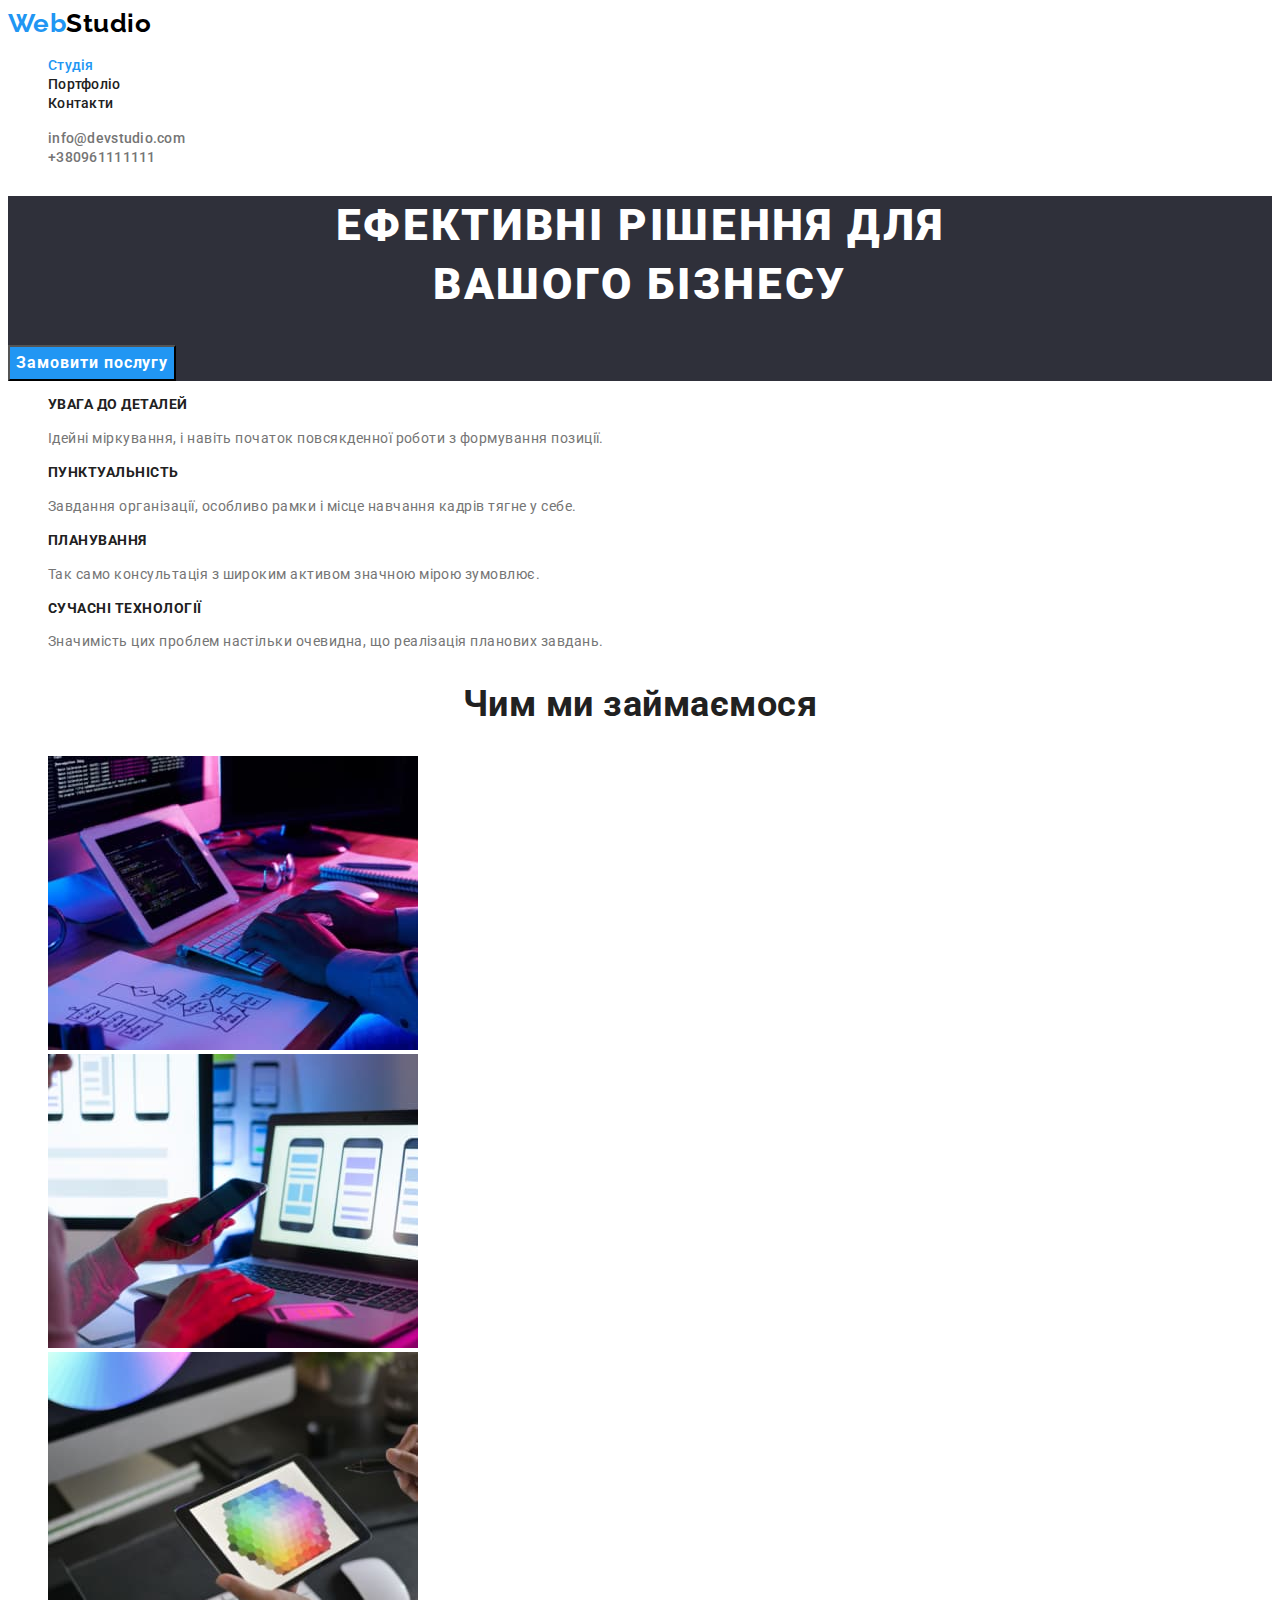
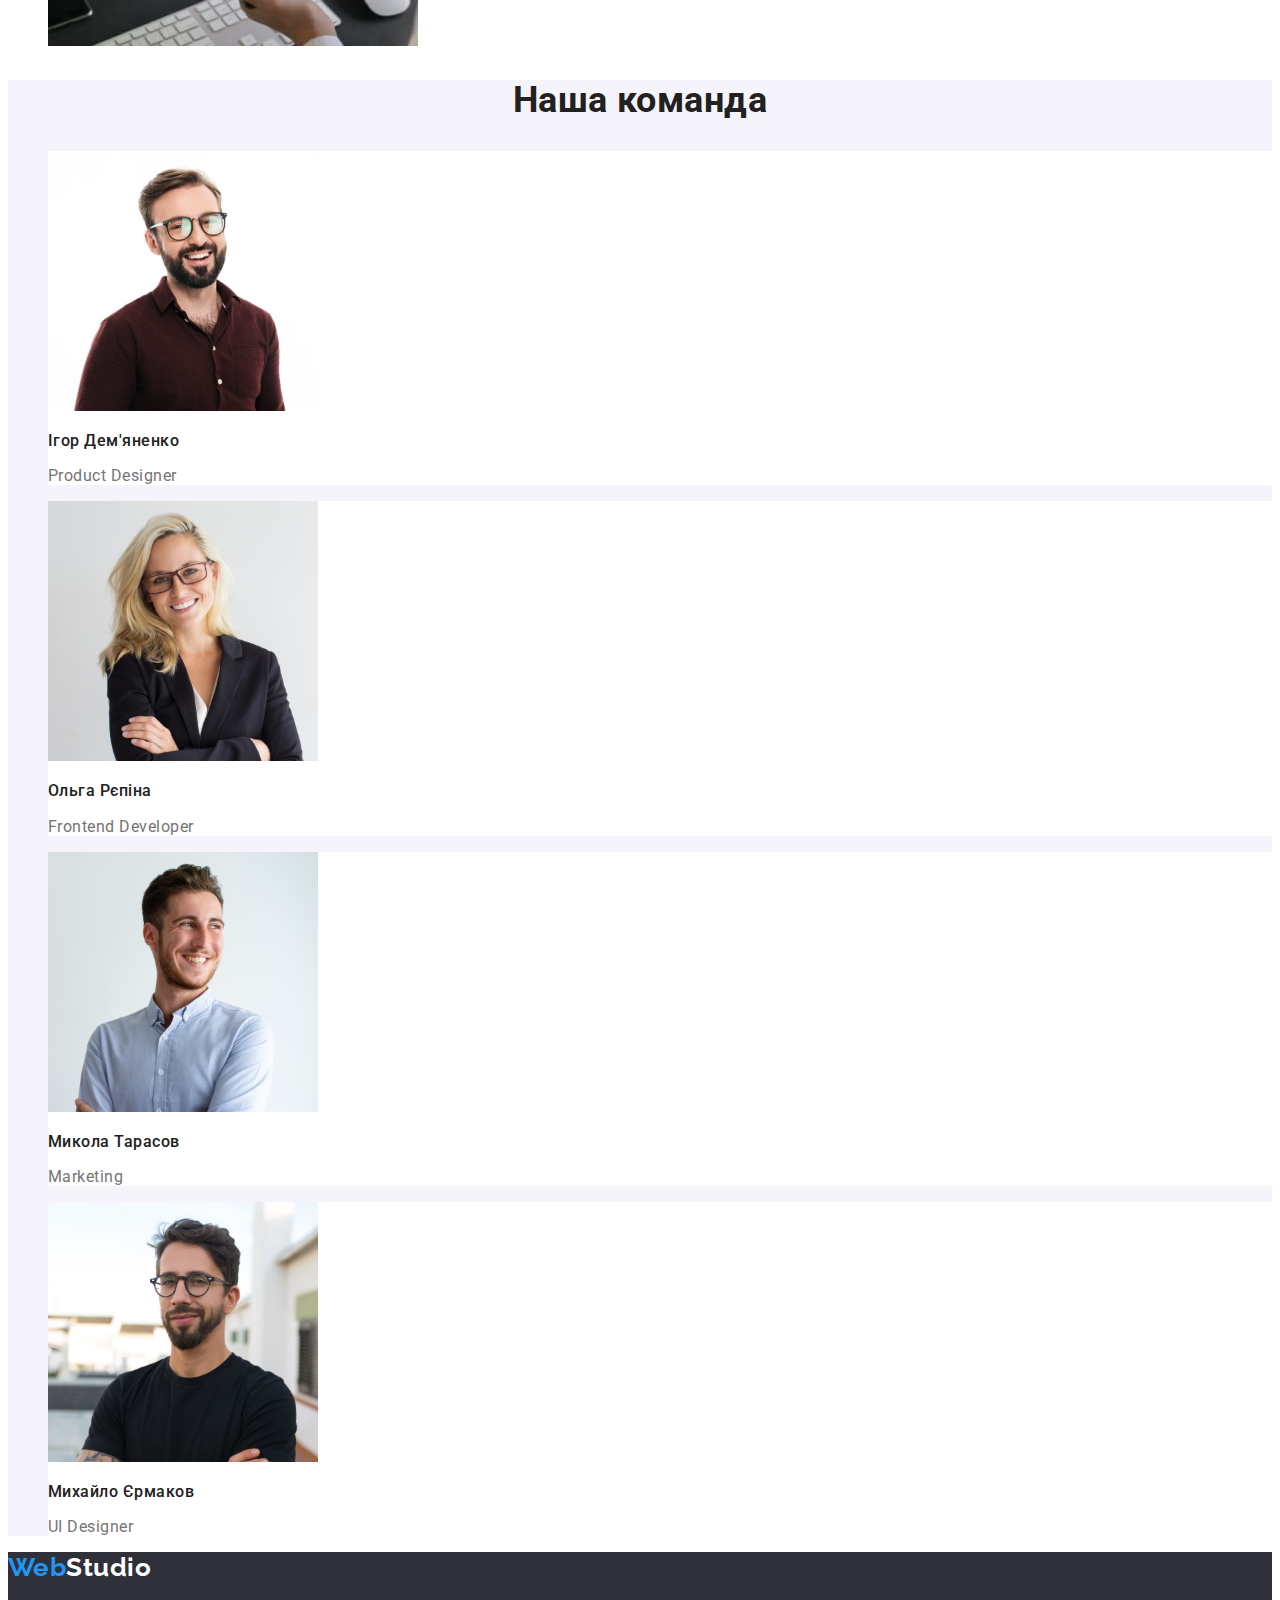
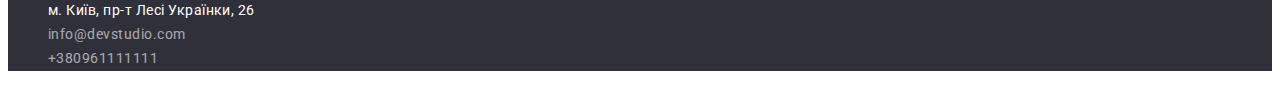
==== index.html @ b1cc5247 "Initial commit" ====
<!DOCTYPE html>
<html lang="uk">
<head>
    <meta charset="UTF-8">
    <meta http-equiv="X-UA-Compatible" content="IE=edge">
    <meta name="viewport" content="width=device-width, initial-scale=1.0">
    <title>WebStudio</title>
    <link rel="preconnect" href="https://fonts.googleapis.com">
    <link rel="preconnect" href="https://fonts.gstatic.com" crossorigin>
    <link href="https://fonts.googleapis.com/css2?family=Raleway:wght@700&family=Roboto:wght@400;500;700;900&display=swap"
        rel="stylesheet">
    <link rel="stylesheet" href="./css/styles.css">
</head>
<body>
     <!--шапка сайта-->
    <header class = "page-header">
        <nav>
         <a href=".index.html" class = "logo"> 
             Web<span class="logo-studioheader">Studio</span> </a>

         <ul class = "nav">
            <li> <a class="nav-link current" href="./index.html"> Студія </a></li>
            <li> <a class= "nav-link" href="./portfolio.html"> Портфоліо </a></li>
            <li> <a class = "nav-link" href="#"> Контакти </a></li>
         </ul>
        </nav>

         <ul class = "contact"> 
           <li> <a class="contact-list" href="mailto:info@devstudio.com">info@devstudio.com </a> </li> 
           <li> <a class="contact-list" href="tel:+380961111111">+380961111111</a></li>                 
         </ul>
     </header>
     <!--головна частина-->
     <main>
    <!--секція №1-->
        <section class = "hero">
            <h1 class = "hero-title">Ефективні рішення для <br>вашого бізнесу</h1>
            <button type="button" class = "hero-button"> Замовити послугу </button>
        </section>
    <!--секція №2-->
    <section class = "section">
        <h2 class="section-title  visually-hidden"> Наші цінності </h2>
        <Ul>
            <Li>
                <h3 class = "title-name"> Увага до деталей </h3>
                <p class="values"> Ідейні міркування, і навіть початок повсякденної роботи з формування позиції. </p>
            </Li>
            <Li>
                <h3 class = "title-name"> Пунктуальність </h3>
                <p class="values"> Завдання організації, особливо рамки і місце навчання кадрів тягне у себе. </p>
            </Li>
            <Li>
                <h3 class = "title-name"> Планування </h3>
                <p class="values"> Так само консультація з широким активом значною мірою зумовлює. </p>
            </Li>
            <Li>
                <h3 class = "title-name"> Сучасні технології </h3>
                <p class="values"> Значимість цих проблем настільки очевидна, що реалізація планових завдань. </p>
            </Li>
        </Ul>
        </section>

      <!--секція №3-->
        <section class="section"> 
        <h2 class = "section-title">Чим ми займаємося </h2>
        <ul>
            <li> <img src="./images/photo1.jpg" alt="Людина друкує на комп'ютері" width="370"> </li>
            <li><img src="./images/photo2.jpg" alt="Мобільний телефон в руці" width="370"></li>
            <li><img src="./images/photo3.jpg" alt="Планшет в руках" width="370"></li>
        </ul>
    </section>
     
    <!--секція №4-->
    <Section class="section team">
        <h2 class = "section-title"> Наша команда </h2>
        <Ul>
            <Li class= "team-item">
                <img src="./images/ihor.jpg" alt="Ігор Дем'яненко" width="270">
                <h3 class = "team-member"> Ігор Дем'яненко</h3>
                <p class = "team-profession" lang ="en">  Product Designer </p>
            </Li>
            <Li class="team-item">
                <img src="./images/olha.jpg" alt="Ольга Рєпіна" width="270">
                <h3 class = "team-member"> Ольга Рєпіна </h3>
                <p class = "team-profession" lang ="en">  Frontend Developer </p>
            </Li>
            <Li class="team-item">
                <img src="./images/mykola.jpg" alt="Микола Тарасов" width="270">
                <h3 class = "team-member"> Микола Тарасов </h3>
                <p class = "team-profession" lang ="en"> Marketing </p>
            </Li>
            <Li class = "team-item">
                <img src="./images/mykhailo.jpg" alt="Михайло Єрмаков" width="270">
                <h3 class = "team-member"> Михайло Єрмаков </h3>
                <p class = "team-profession" lang ="en">  UI Designer </p>
            </Li>
        </Ul>
    </Section>
</main>
 <!--підвал-->
<footer>
    <a href=".index.html" class="logo">
        <span class="logo-web">Web</span><span class="logo-studiofooter">Studio</span> </a>
    <address>
       <Ul>
        <li><a class="address-list googlemap" href="https://goo.gl/maps/CPtrU1FHBa2aNyZL9" target="_blank" rel="noopener noreferrer nofollow"> м. Київ, пр-т Лесі Українки, 26</a></li>
        <li> <a class="address-list email" href="mailto:info@devstudio.com"> info@devstudio.com </a> </li>
        <li><a class="address-list phone" href="tel:+380961111111"> +380961111111</a> </li>
       </Ul>
      </address>
     </footer>
</body>
</html>
---- css/styles.css ----
:root {

    --paragraf-color: #757575;
    --header-color: #212121;
    --text-accent-color: #2196F3;
    --background-color: #ffffff;
    --secondary-background-color: #F5F4FA;
}

body {
background-color: var(--background-color);
color: var(--paragraf-color);
font-family: 'Roboto', sans-serif;
letter-spacing: 0.03em;


}

/* прибирання маркерів */
ul {
list-style: none;
}

/*фоновий колір Наші Цінності - #F5F5F5*/
/*фоновий колір для Наша Команда - #F5F4FA*/
/*білий колір #FFFFFF*/
/* основний колір тексту сірий - #757575 */
/* другорядний колір тексту чорний- заголовки - #212121 */
/*колір акценту текста синій #2196F3  */
/*додатковий чорний на лого - #000000 */
/*фоновий колір героя та футера- #2F303A*/
/* колір телефону та пошти в футері - rgba(255, 255, 255, 0.6)*/

/* стилі хедера */

.logo {
    color: var(--text-accent-color);

    font-family: 'Raleway', sans-serif;
    font-weight: 700;
    font-size: 26px;
    line-height: 1.2;
 
    text-decoration: none;
  
}

.logo-studioheader { 
color: #000000;

}

.logo-studiofooter {
color: var(--background-color);

}

.nav .nav-link.current {
    color: var(--text-accent-color);
}
.nav-link {
    color: var(--header-color);

    font-weight: 500;
    font-size: 14px;
    line-height: 1.14;
    letter-spacing: 0.02em;
    text-decoration: none;
    list-style-type: none;
}
.nav-link:hover, .nav-link:focus {
    color: var(--text-accent-color);

    font-weight: 500;
    font-size: 14px;
    line-height: 1.14;
    letter-spacing: 0.02em;
} 

.contact-list {
    color: var(--paragraf-color);

    font-weight: 500;
    font-size: 14px;
    line-height: 1.14;
    letter-spacing: 0.02em;
    text-decoration: none;
    
}

.contact-list:hover, .contact-list:focus {
    color: var(--text-accent-color);

    font-weight: 500;
    font-size: 14px;
    line-height: 1.14;
    letter-spacing: 0.02em;
}

    /* стилі головної сторінки */

.hero {
    background-color: #2F303A;
}

.hero-title {
    color: var(--background-color);
  
        font-weight: 900;
        font-size: 44px;
        line-height: 1.36;
        text-align: center;
        letter-spacing: 0.06em;
        text-transform: uppercase;
}


.hero-button {
    background-color: var(--text-accent-color);
    color: var(--background-color);

    font-family: inherit;
        font-weight: 700;
        font-size: 16px;
        line-height: 1.88;
        text-align: center;
        letter-spacing: 0.06em;

        cursor: pointer
}

.hero-button:hover, .hero-button:focus {
    background-color: #188CE8;
    
    }
.visually-hidden {
    position: absolute;
    white-space: nowrap;
    width: 1px;
    height: 1px;
    overflow: hidden;
    border: 0;
    padding: 0;
    clip: rect(0 0 0 0);
    clip-path: inset(50%);
    margin: -1px;
}

.section-title {
    color: var(--header-color);

    font-weight: 700;
    font-size: 36px;
    line-height: 1.16;
    text-align: center;
}


.title-name {
    color: var(--header-color);

    font-weight: 700;
    font-size: 14px;
    line-height: 1.14;
    text-transform: uppercase;
}
.values {

    font-size: 14px;
    line-height: 1.71;
}

.team {
   background-color: var(--secondary-background-color); 
   
}

.team-item {
    background-color: var(--background-color);
}

.team-member {
    color: var(--header-color);

    font-weight: 500;
    font-size: 16px;
    line-height: 1.19;
}

.team-profession {
    font-weight: 400;
    font-size: 16px;
    line-height: 1.19;
}
/* стилі сторінки Портфоліо */

.portfolio-button {

    background-color: var (--secondary-background-color);
    color: var(--header-color);
    font-family: inherit;
    font-weight: 500;
    font-size: 16px;
    line-height: 1.63;

    cursor: pointer
}

.portfolio-button:hover, .portfolio-button:focus {

    background-color: var(--text-accent-color);
    color: var(--background-color);
   
}

.photo-background {
    background-color: #EEEEEE;
}

.project {
text-decoration: none;

}
     
.projects-title {
    color: var(--header-color);

    font-weight: 700;
    font-size: 18px;
    line-height: 2;
    letter-spacing: 0.06em;
    text-decoration: none;
    list-style-type: none;
}

.projects-filter {

    color: var(--paragraf-color)
    
    font-size: 16px;
    line-height: 1.88;
    letter-spacing: 0.06em;
}

/* стилі футера */

footer {
    background-color: #2F303A;
}


.address-list {

    font-style: normal;
    font-size: 14px;
    line-height: 1.71;
    text-decoration: none;
    list-style-type: none;
    }

.adress-list:focus,
.address-list:hover {
    color: var(--text-accent-color);

    font-style: normal;
    font-size: 14px;
    line-height: 1.71;
    
}

.googlemap {
    color: var(--background-color);
}

.email, .phone {color: rgba(255, 255, 255, 0.6) }
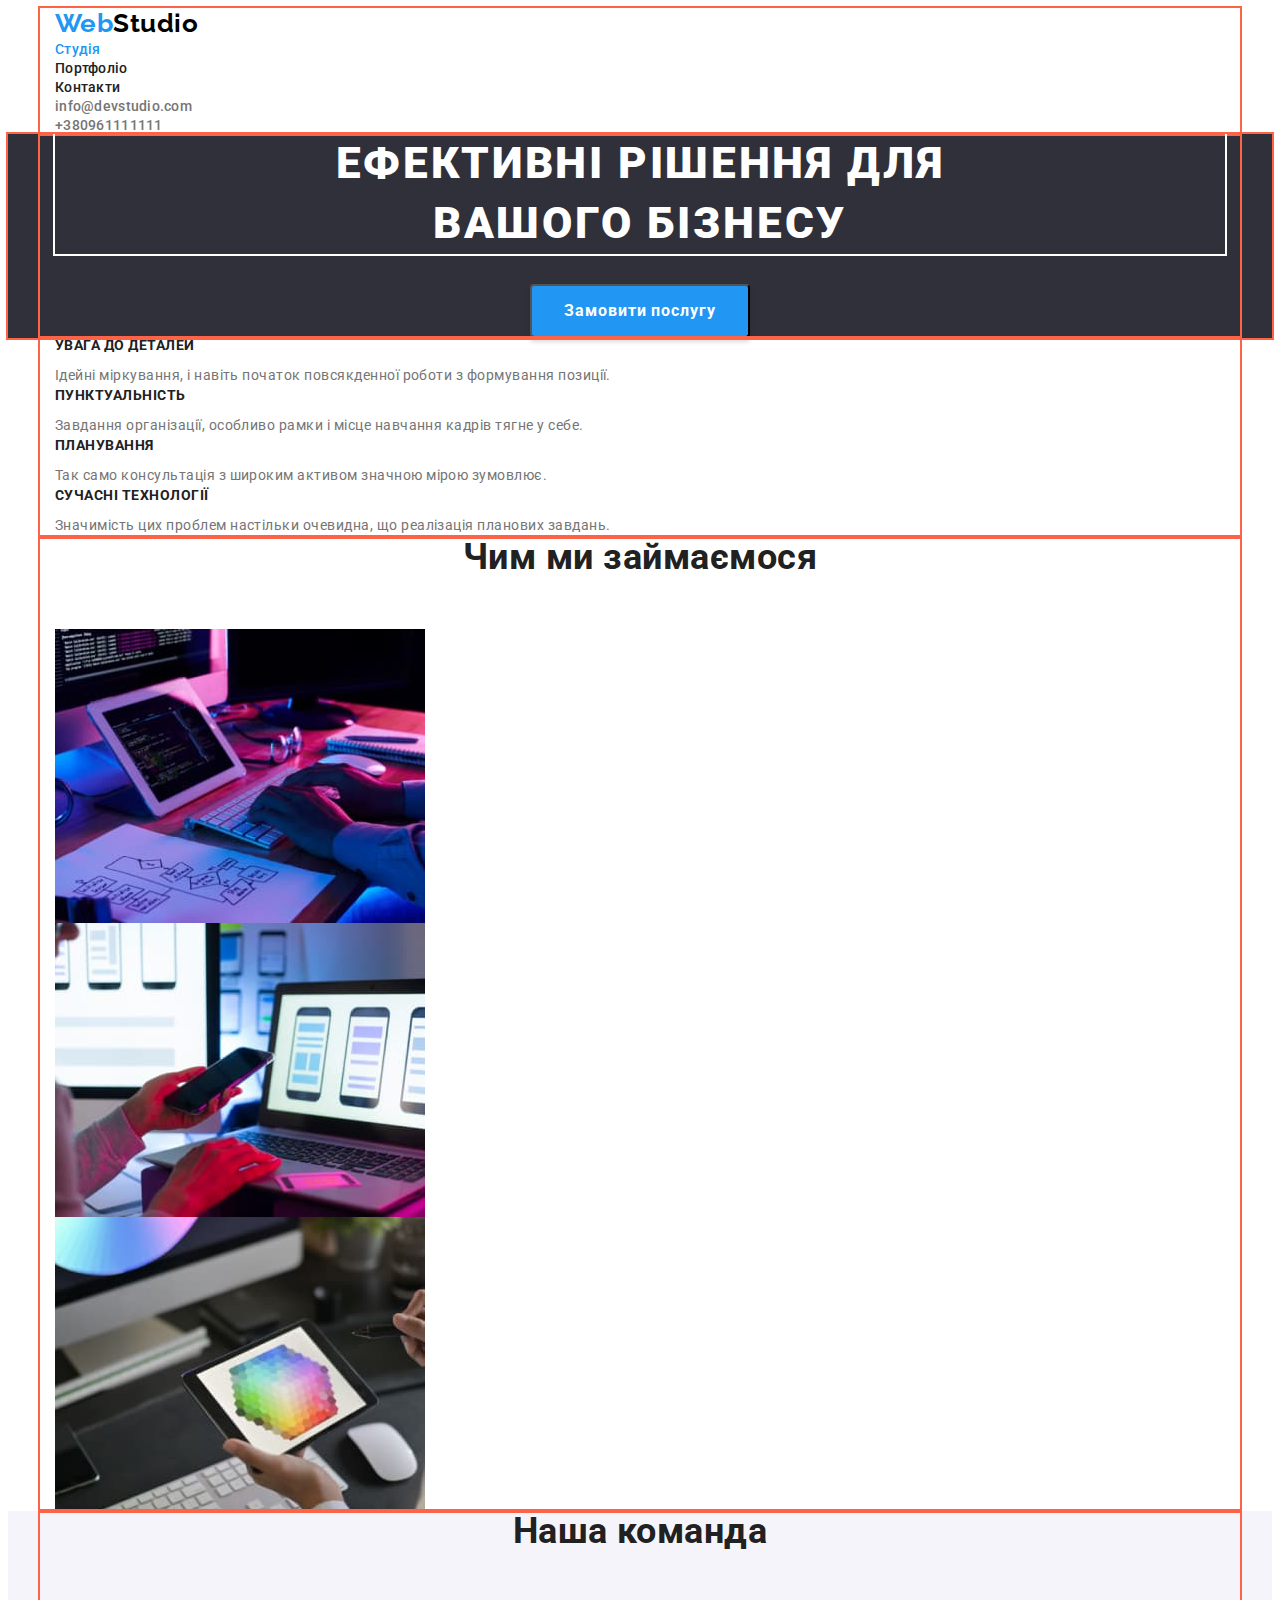
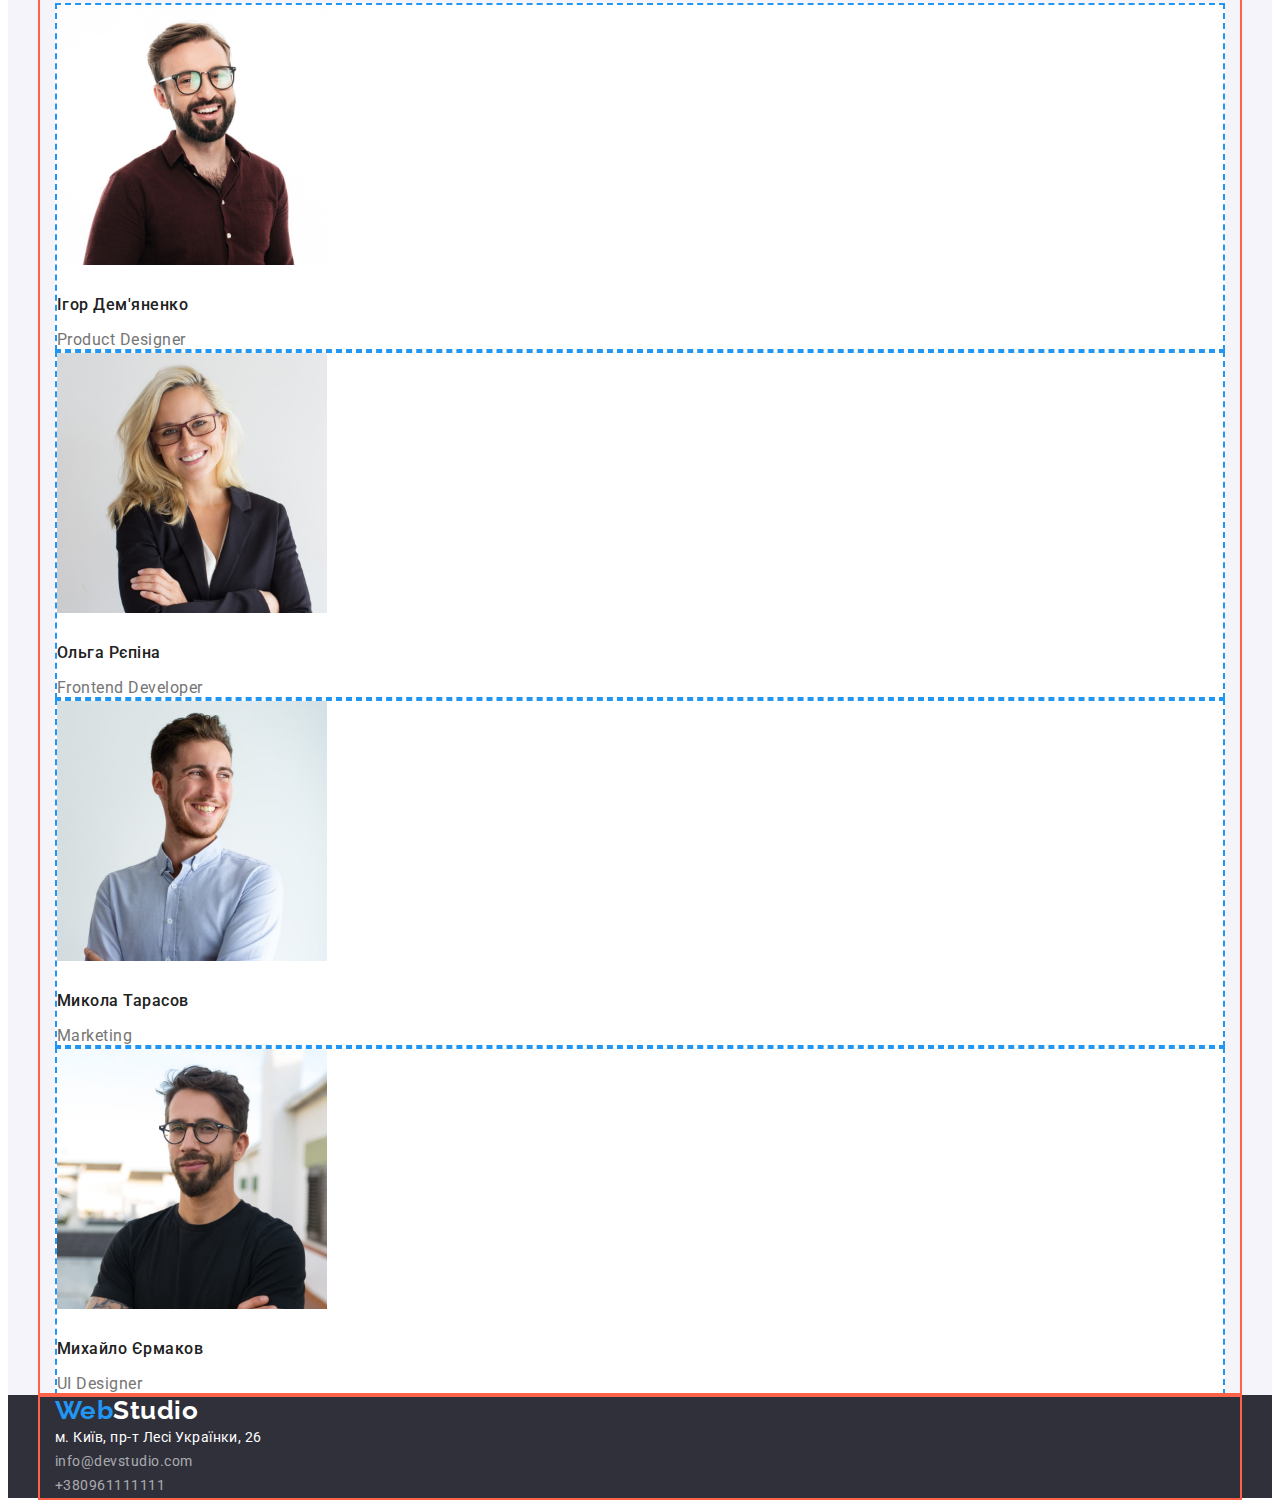
==== commit f7449445: "Домашка 3 марджини" ====
--- a/index.html
+++ b/index.html
@@ -9,11 +9,15 @@
     <link rel="preconnect" href="https://fonts.gstatic.com" crossorigin>
     <link href="https://fonts.googleapis.com/css2?family=Raleway:wght@700&family=Roboto:wght@400;500;700;900&display=swap"
         rel="stylesheet">
+    <link rel="stylesheet" href="https://cdnjs.cloudflare.com/ajax/libs/modern-normalize/1.1.0/modern-normalize.min.css"
+            integrity="sha512-wpPYUAdjBVSE4KJnH1VR1HeZfpl1ub8YT/NKx4PuQ5NmX2tKuGu6U/JRp5y+Y8XG2tV+wKQpNHVUX03MfMFn9Q=="
+            crossorigin="anonymous" referrerpolicy="no-referrer" />
     <link rel="stylesheet" href="./css/styles.css">
 </head>
 <body>
      <!--шапка сайта-->
     <header class = "page-header">
+        <div class="container"> 
         <nav>
          <a href=".index.html" class = "logo"> 
              Web<span class="logo-studioheader">Studio</span> </a>
@@ -29,16 +33,20 @@
            <li> <a class="contact-list" href="mailto:info@devstudio.com">info@devstudio.com </a> </li> 
            <li> <a class="contact-list" href="tel:+380961111111">+380961111111</a></li>                 
          </ul>
+        </div>
      </header>
      <!--головна частина-->
      <main>
     <!--секція №1-->
         <section class = "hero">
+            <div class="container"> 
             <h1 class = "hero-title">Ефективні рішення для <br>вашого бізнесу</h1>
             <button type="button" class = "hero-button"> Замовити послугу </button>
+            </div>
         </section>
     <!--секція №2-->
     <section class = "section">
+        <div class="container"> 
         <h2 class="section-title  visually-hidden"> Наші цінності </h2>
         <Ul>
             <Li>
@@ -58,48 +66,54 @@
                 <p class="values"> Значимість цих проблем настільки очевидна, що реалізація планових завдань. </p>
             </Li>
         </Ul>
+        </div>
         </section>
 
       <!--секція №3-->
         <section class="section"> 
+            <div class="container"> 
         <h2 class = "section-title">Чим ми займаємося </h2>
         <ul>
             <li> <img src="./images/photo1.jpg" alt="Людина друкує на комп'ютері" width="370"> </li>
             <li><img src="./images/photo2.jpg" alt="Мобільний телефон в руці" width="370"></li>
             <li><img src="./images/photo3.jpg" alt="Планшет в руках" width="370"></li>
         </ul>
+        </div>
     </section>
      
     <!--секція №4-->
     <Section class="section team">
+        <div class = container> 
         <h2 class = "section-title"> Наша команда </h2>
         <Ul>
             <Li class= "team-item">
-                <img src="./images/ihor.jpg" alt="Ігор Дем'яненко" width="270">
+                <img class="team-photo" src="./images/ihor.jpg" alt="Ігор Дем'яненко" width="270">
                 <h3 class = "team-member"> Ігор Дем'яненко</h3>
                 <p class = "team-profession" lang ="en">  Product Designer </p>
             </Li>
             <Li class="team-item">
-                <img src="./images/olha.jpg" alt="Ольга Рєпіна" width="270">
+                <img class="team-photo"  src="./images/olha.jpg" alt="Ольга Рєпіна" width="270">
                 <h3 class = "team-member"> Ольга Рєпіна </h3>
                 <p class = "team-profession" lang ="en">  Frontend Developer </p>
             </Li>
             <Li class="team-item">
-                <img src="./images/mykola.jpg" alt="Микола Тарасов" width="270">
+                <img class="team-photo"  src="./images/mykola.jpg" alt="Микола Тарасов" width="270">
                 <h3 class = "team-member"> Микола Тарасов </h3>
                 <p class = "team-profession" lang ="en"> Marketing </p>
             </Li>
             <Li class = "team-item">
-                <img src="./images/mykhailo.jpg" alt="Михайло Єрмаков" width="270">
+                <img class="team-photo" src="./images/mykhailo.jpg" alt="Михайло Єрмаков" width="270">
                 <h3 class = "team-member"> Михайло Єрмаков </h3>
                 <p class = "team-profession" lang ="en">  UI Designer </p>
             </Li>
         </Ul>
+        </div>
     </Section>
 </main>
  <!--підвал-->
 <footer>
-    <a href=".index.html" class="logo">
+    <div class="container"> 
+    <a href=".index.html" class="logo logo-footer">
         <span class="logo-web">Web</span><span class="logo-studiofooter">Studio</span> </a>
     <address>
        <Ul>
@@ -108,6 +122,7 @@
         <li><a class="address-list phone" href="tel:+380961111111"> +380961111111</a> </li>
        </Ul>
       </address>
+     </div>
      </footer>
 </body>
 </html>--- a/css/styles.css
+++ b/css/styles.css
@@ -14,12 +14,40 @@
 font-family: 'Roboto', sans-serif;
 letter-spacing: 0.03em;
 
-
-}
-
-/* прибирання маркерів */
+}
+
+/* Класс для обнуления базовых свойств у списков (ul) */
 ul {
 list-style: none;
+padding: 0;
+margin: 0;
+}
+
+/* Стили для обнуления верхних отступов у элементов */
+h1,
+h2,
+h3,
+h4,
+h5,
+h6,
+p {
+  margin-top: 0;
+}
+
+/* Класс для обнуления базовых свойств у ссылок */
+.link {
+  text-decoration: none;
+  color: inherit;
+}
+/* Свойства для корректного отображения картинок */
+img {
+  display: block;
+  max-width: 100%;
+  height: auto;
+}
+/* Свойства для обнуления курсива у address */
+address {
+  font-style: normal;
 }
 
 /*фоновий колір Наші Цінності - #F5F5F5*/
@@ -34,6 +62,22 @@
 
 /* стилі хедера */
 
+
+.page-header {
+    background-color: var(--background-color);
+}
+
+.container {
+    width: 1170px;
+    padding-left: 15px;
+    padding-right: 15px;
+    outline: 2px solid tomato;
+    margin-left: auto;
+    margin-right: auto;
+
+}
+
+
 .logo {
     color: var(--text-accent-color);
 
@@ -51,11 +95,17 @@
 
 }
 
+.logo-footer {
+    margin-bottom: 20px;
+
+}
+
 .logo-studiofooter {
 color: var(--background-color);
 
 }
 
+
 .nav .nav-link.current {
     color: var(--text-accent-color);
 }
@@ -101,10 +151,21 @@
     /* стилі головної сторінки */
 
 .hero {
+
+    outline: 2px solid tomato;
+
+    text-align: center;
     background-color: #2F303A;
-}
+    
+    }
 
 .hero-title {
+
+    outline: 2px solid #ffffff;
+
+    margin-top: 0;
+    margin-bottom: 30px;
+
     color: var(--background-color);
   
         font-weight: 900;
@@ -117,6 +178,12 @@
 
 
 .hero-button {
+
+    border-radius: 4px;
+    box-shadow: 0px 4px 4px rgba(0, 0, 0, 0.15);
+        padding: 10px 32px;
+        min-width: 216px;
+
     background-color: var(--text-accent-color);
     color: var(--background-color);
 
@@ -132,6 +199,7 @@
 
 .hero-button:hover, .hero-button:focus {
     background-color: #188CE8;
+    
     
     }
 .visually-hidden {
@@ -148,6 +216,8 @@
 }
 
 .section-title {
+    margin-bottom: 50px;
+
     color: var(--header-color);
 
     font-weight: 700;
@@ -158,6 +228,10 @@
 
 
 .title-name {
+
+    margin-top: 0;
+    margin-bottom: 10px;
+
     color: var(--header-color);
 
     font-weight: 700;
@@ -167,6 +241,8 @@
 }
 .values {
 
+    margin-top: 0;
+    margin-bottom: 0;
     font-size: 14px;
     line-height: 1.71;
 }
@@ -178,9 +254,18 @@
 
 .team-item {
     background-color: var(--background-color);
+    border: 2px dashed #2196F3;
+   
+        
+}
+
+.team-photo {
+    margin-bottom: 30px;
 }
 
 .team-member {
+    margin-bottom: 10 px;
+
     color: var(--header-color);
 
     font-weight: 500;
@@ -189,13 +274,23 @@
 }
 
 .team-profession {
+    margin-bottom: 0;
+
     font-weight: 400;
     font-size: 16px;
     line-height: 1.19;
 }
 /* стилі сторінки Портфоліо */
 
+.button-list {
+    margin-bottom: 56px;
+}
+
 .portfolio-button {
+
+    border-radius: 4px;
+    padding: 6px 22px;
+    min-width: 73px;
 
     background-color: var (--secondary-background-color);
     color: var(--header-color);
@@ -208,6 +303,8 @@
 }
 
 .portfolio-button:hover, .portfolio-button:focus {
+
+    padding: 6px 25px;
 
     background-color: var(--text-accent-color);
     color: var(--background-color);
@@ -221,9 +318,16 @@
 .project {
 text-decoration: none;
 
+
+}
+
+.project-image {
+    margin-bottom: 20px;
 }
      
 .projects-title {
+
+    margin-bottom: 4px;
     color: var(--header-color);
 
     font-weight: 700;
@@ -236,7 +340,9 @@
 
 .projects-filter {
 
-    color: var(--paragraf-color)
+    margin-bottom: 0;
+
+    color: var(--paragraf-color);
     
     font-size: 16px;
     line-height: 1.88;
@@ -270,9 +376,20 @@
 }
 
 .googlemap {
+
+    margin-bottom: 9px;
     color: var(--background-color);
-}
-
-.email, .phone {color: rgba(255, 255, 255, 0.6) }
-
-
+
+}
+
+.email {
+
+    color: rgba(255, 255, 255, 0.6);
+    margin-bottom: 9px;
+}
+
+.phone {color: rgba(255, 255, 255, 0.6);
+    padding-bottom: 15px;
+}
+
+
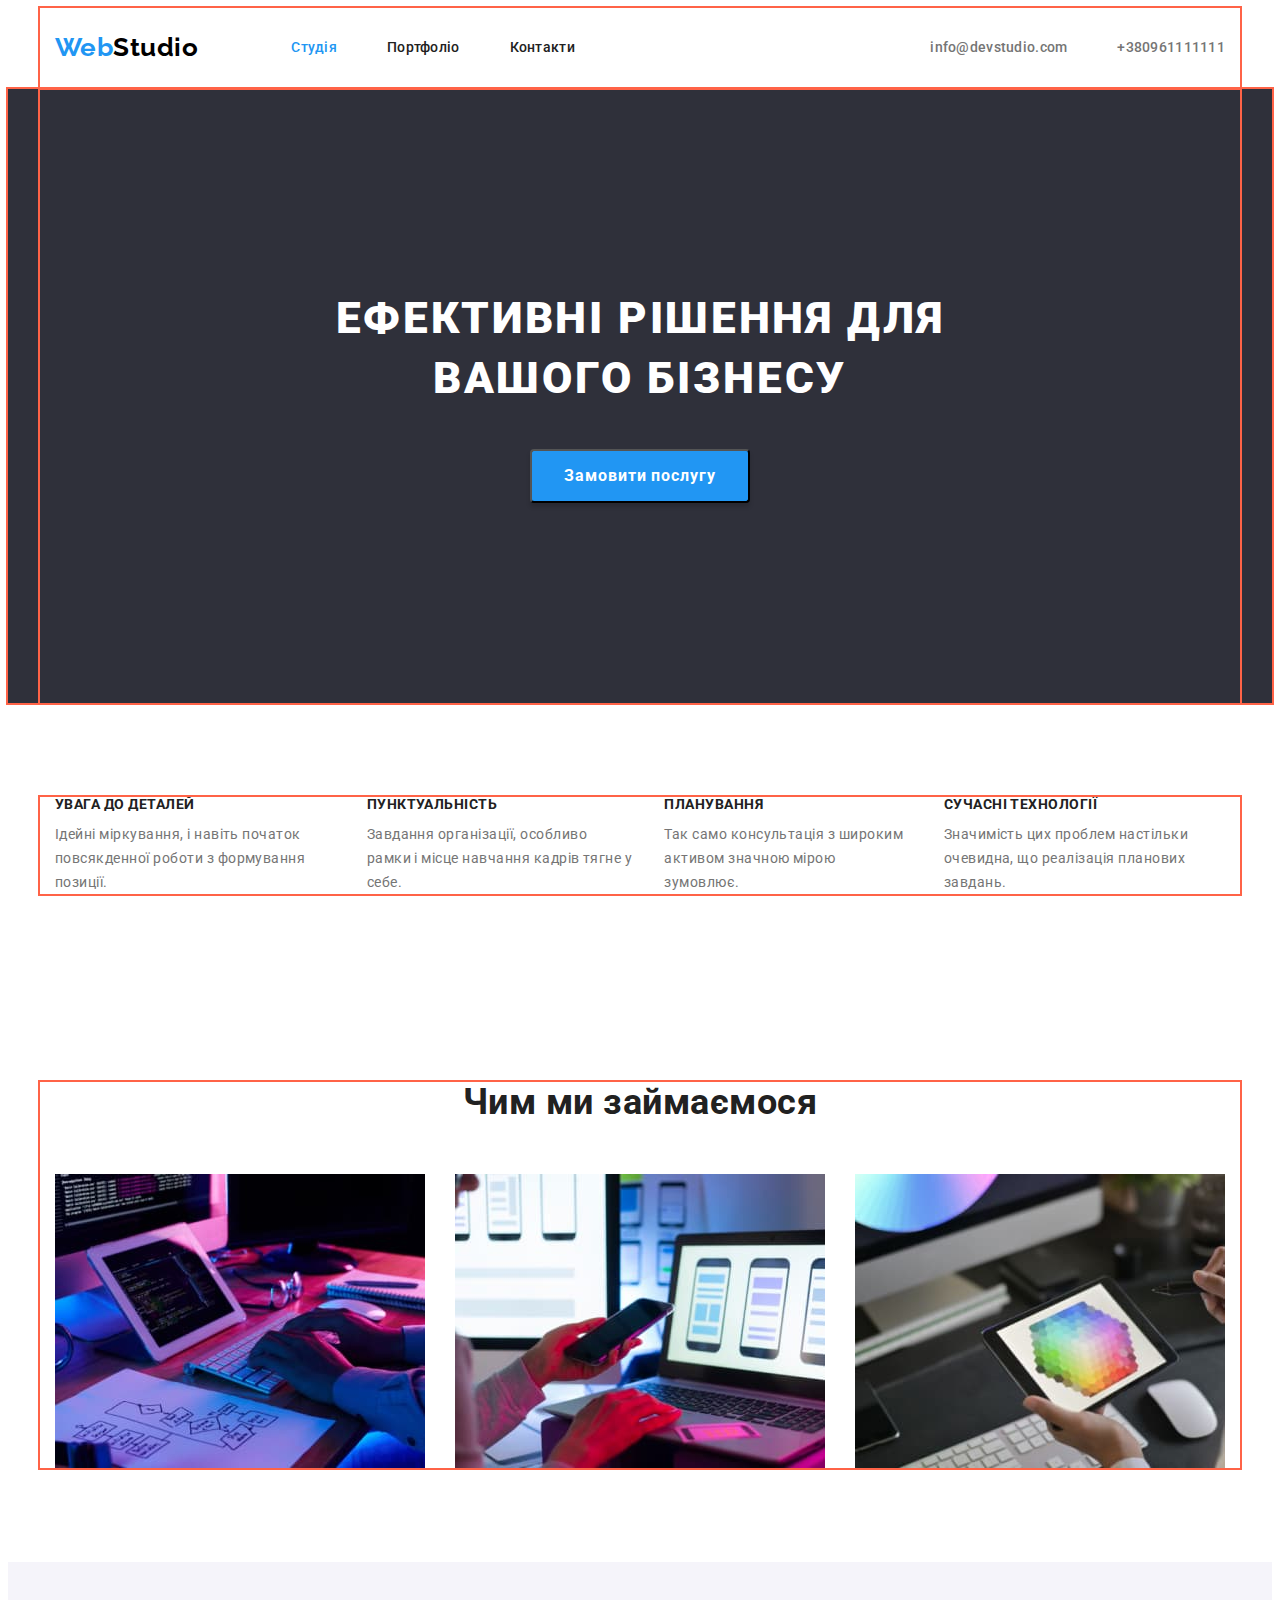
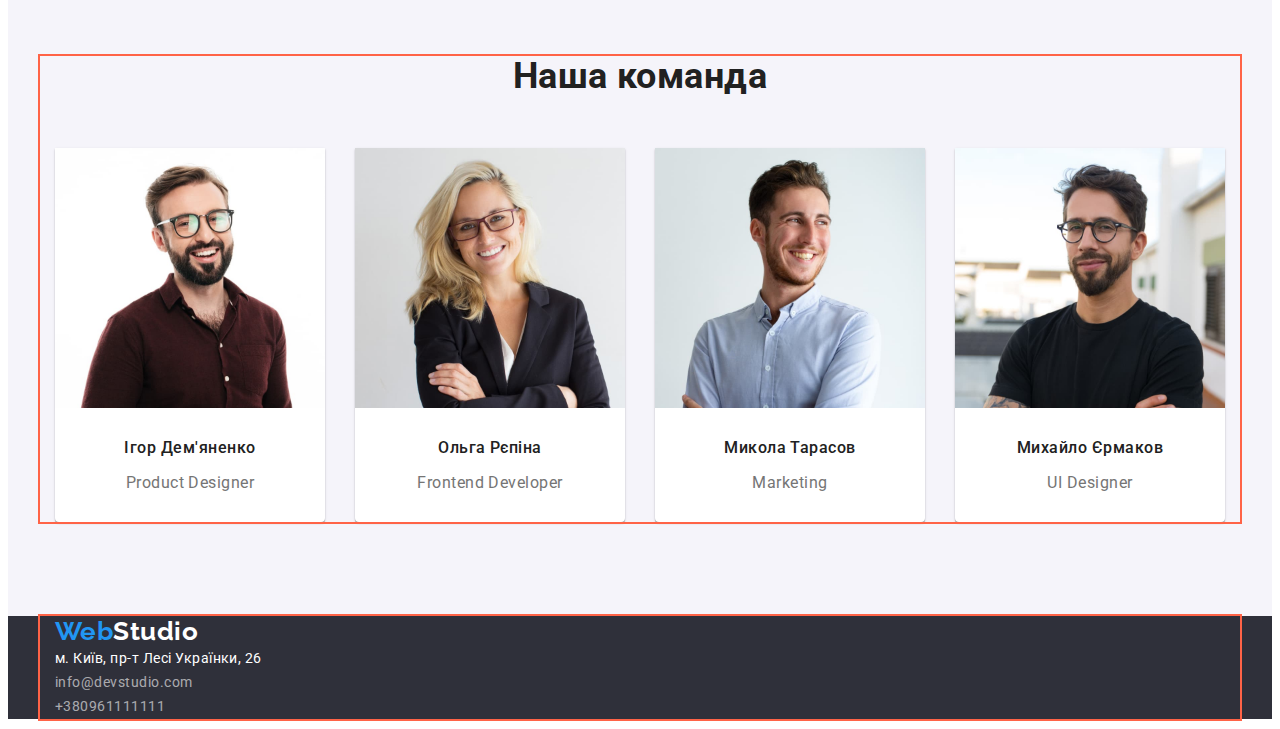
==== commit 7677974e: "Домашка 3 флексбокси_фінал" ====
--- a/index.html
+++ b/index.html
@@ -17,21 +17,21 @@
 <body>
      <!--шапка сайта-->
     <header class = "page-header">
-        <div class="container"> 
-        <nav>
+        <div class="container header-list"> 
+        <nav class ="main-nav">
          <a href=".index.html" class = "logo"> 
              Web<span class="logo-studioheader">Studio</span> </a>
 
          <ul class = "nav">
-            <li> <a class="nav-link current" href="./index.html"> Студія </a></li>
-            <li> <a class= "nav-link" href="./portfolio.html"> Портфоліо </a></li>
-            <li> <a class = "nav-link" href="#"> Контакти </a></li>
+            <li class="item"> <a class="nav-link current" href="./index.html"> Студія </a></li>
+            <li class="item"> <a class= "nav-link" href="./portfolio.html"> Портфоліо </a></li>
+            <li class="item"> <a class = "nav-link" href="#"> Контакти </a></li>
          </ul>
         </nav>
 
          <ul class = "contact"> 
-           <li> <a class="contact-list" href="mailto:info@devstudio.com">info@devstudio.com </a> </li> 
-           <li> <a class="contact-list" href="tel:+380961111111">+380961111111</a></li>                 
+           <li class="contact-item"> <a class="contact-list" href="mailto:info@devstudio.com">info@devstudio.com </a> </li> 
+           <li class="contact-item"> <a class="contact-list" href="tel:+380961111111">+380961111111</a></li>                 
          </ul>
         </div>
      </header>
@@ -48,20 +48,20 @@
     <section class = "section">
         <div class="container"> 
         <h2 class="section-title  visually-hidden"> Наші цінності </h2>
-        <Ul>
-            <Li>
+        <Ul class="section-list">
+            <Li  class="section-item">
                 <h3 class = "title-name"> Увага до деталей </h3>
                 <p class="values"> Ідейні міркування, і навіть початок повсякденної роботи з формування позиції. </p>
             </Li>
-            <Li>
+            <Li  class="section-item">
                 <h3 class = "title-name"> Пунктуальність </h3>
                 <p class="values"> Завдання організації, особливо рамки і місце навчання кадрів тягне у себе. </p>
             </Li>
-            <Li>
+            <Li  class="section-item">
                 <h3 class = "title-name"> Планування </h3>
                 <p class="values"> Так само консультація з широким активом значною мірою зумовлює. </p>
             </Li>
-            <Li>
+            <Li  class="section-item">
                 <h3 class = "title-name"> Сучасні технології </h3>
                 <p class="values"> Значимість цих проблем настільки очевидна, що реалізація планових завдань. </p>
             </Li>
@@ -73,10 +73,10 @@
         <section class="section"> 
             <div class="container"> 
         <h2 class = "section-title">Чим ми займаємося </h2>
-        <ul>
-            <li> <img src="./images/photo1.jpg" alt="Людина друкує на комп'ютері" width="370"> </li>
-            <li><img src="./images/photo2.jpg" alt="Мобільний телефон в руці" width="370"></li>
-            <li><img src="./images/photo3.jpg" alt="Планшет в руках" width="370"></li>
+        <ul class="section-list">
+            <li  class="section-item"> <img src="./images/photo1.jpg" alt="Людина друкує на комп'ютері" width="370"> </li>
+            <li  class="section-item"><img src="./images/photo2.jpg" alt="Мобільний телефон в руці" width="370"></li>
+            <li  class="section-item"><img src="./images/photo3.jpg" alt="Планшет в руках" width="370"></li>
         </ul>
         </div>
     </section>
@@ -85,23 +85,23 @@
     <Section class="section team">
         <div class = container> 
         <h2 class = "section-title"> Наша команда </h2>
-        <Ul>
-            <Li class= "team-item">
+        <Ul class ="section-list">
+            <Li class= "team-item section-item">
                 <img class="team-photo" src="./images/ihor.jpg" alt="Ігор Дем'яненко" width="270">
                 <h3 class = "team-member"> Ігор Дем'яненко</h3>
                 <p class = "team-profession" lang ="en">  Product Designer </p>
             </Li>
-            <Li class="team-item">
+            <Li class="team-item section-item">
                 <img class="team-photo"  src="./images/olha.jpg" alt="Ольга Рєпіна" width="270">
                 <h3 class = "team-member"> Ольга Рєпіна </h3>
                 <p class = "team-profession" lang ="en">  Frontend Developer </p>
             </Li>
-            <Li class="team-item">
+            <Li class="team-item section-item">
                 <img class="team-photo"  src="./images/mykola.jpg" alt="Микола Тарасов" width="270">
                 <h3 class = "team-member"> Микола Тарасов </h3>
                 <p class = "team-profession" lang ="en"> Marketing </p>
             </Li>
-            <Li class = "team-item">
+            <Li class = "team-item section-item">
                 <img class="team-photo" src="./images/mykhailo.jpg" alt="Михайло Єрмаков" width="270">
                 <h3 class = "team-member"> Михайло Єрмаков </h3>
                 <p class = "team-profession" lang ="en">  UI Designer </p>
--- a/css/styles.css
+++ b/css/styles.css
@@ -21,6 +21,12 @@
 list-style: none;
 padding: 0;
 margin: 0;
+}
+
+.list {
+    list-style: none;
+    padding-left: 0;
+    margin: 0;
 }
 
 /* Стили для обнуления верхних отступов у элементов */
@@ -65,20 +71,39 @@
 
 .page-header {
     background-color: var(--background-color);
+    border-bottom: 1px solid #ECECEC;
+   
 }
 
 .container {
     width: 1170px;
     padding-left: 15px;
     padding-right: 15px;
-    outline: 2px solid tomato;
+
     margin-left: auto;
     margin-right: auto;
 
-}
-
+    
+
+    outline: 2px solid tomato;
+    
+
+}
+
+.section {
+    padding-top: 94px;
+    padding-bottom: 94px;
+}
+
+.header-list {
+    display: flex;
+    align-items: center;
+   
+    
+}
 
 .logo {
+
     color: var(--text-accent-color);
 
     font-family: 'Raleway', sans-serif;
@@ -105,11 +130,30 @@
 
 }
 
+.main-nav {
+    display: flex;
+    align-items: center;
+}
+
+.nav {
+    display: flex;
+    margin-left: 93px;
+    
+}
+
+.nav .item + .item {
+    margin-left: 50px;
+
+}
 
 .nav .nav-link.current {
     color: var(--text-accent-color);
 }
 .nav-link {
+    display: block; 
+    padding-top: 32px;
+    padding-bottom: 32px;
+
     color: var(--header-color);
 
     font-weight: 500;
@@ -128,7 +172,20 @@
     letter-spacing: 0.02em;
 } 
 
+.contact {
+    display: flex;
+    margin-left: auto;
+}
+
+.contact .contact-item + .contact-item {
+    margin-left: 50px;
+}
+
 .contact-list {
+    display: block;
+    padding-top: 32px;
+    padding-bottom: 32px;
+
     color: var(--paragraf-color);
 
     font-weight: 500;
@@ -161,10 +218,9 @@
 
 .hero-title {
 
-    outline: 2px solid #ffffff;
-
+    padding-top: 200px;
     margin-top: 0;
-    margin-bottom: 30px;
+    margin-bottom: 40px;
 
     color: var(--background-color);
   
@@ -179,10 +235,12 @@
 
 .hero-button {
 
+    margin-bottom: 200px;
     border-radius: 4px;
     box-shadow: 0px 4px 4px rgba(0, 0, 0, 0.15);
         padding: 10px 32px;
         min-width: 216px;
+      
 
     background-color: var(--text-accent-color);
     color: var(--background-color);
@@ -215,6 +273,13 @@
     margin: -1px;
 }
 
+.section-list .section-item + .section-item {
+
+    margin-left: 30px;
+
+}
+
+
 .section-title {
     margin-bottom: 50px;
 
@@ -239,6 +304,12 @@
     line-height: 1.14;
     text-transform: uppercase;
 }
+
+.section-list {
+    display: flex;
+
+}
+
 .values {
 
     margin-top: 0;
@@ -246,6 +317,8 @@
     font-size: 14px;
     line-height: 1.71;
 }
+
+
 
 .team {
    background-color: var(--secondary-background-color); 
@@ -254,7 +327,9 @@
 
 .team-item {
     background-color: var(--background-color);
-    border: 2px dashed #2196F3;
+    
+    box-shadow: 0px 1px 3px rgba(0, 0, 0, 0.12), 0px 1px 1px rgba(0, 0, 0, 0.14), 0px 2px 1px rgba(0, 0, 0, 0.2);
+    border-radius: 0px 0px 4px 4px;
    
         
 }
@@ -271,20 +346,31 @@
     font-weight: 500;
     font-size: 16px;
     line-height: 1.19;
+    text-align: center;
 }
 
 .team-profession {
-    margin-bottom: 0;
+    margin-bottom: 30px;
 
     font-weight: 400;
     font-size: 16px;
     line-height: 1.19;
+    text-align: center;
 }
 /* стилі сторінки Портфоліо */
 
 .button-list {
-    margin-bottom: 56px;
-}
+    display: flex;
+    margin-top: 94px;
+    margin-bottom: 50px;
+    justify-content: center;
+
+}
+
+.button-list .button-item + .button-item {
+    margin-left: 8px;
+}
+
 
 .portfolio-button {
 
@@ -315,10 +401,39 @@
     background-color: #EEEEEE;
 }
 
+
+.project-list {
+    
+
+    padding: 0;
+    margin: 0;
+    list-style: none;
+
+    display: flex;
+    flex-wrap: wrap;
+
+    margin-top: -30px;
+    margin-left: -30px;
+    margin-bottom: 94px;
+
+    
+    
+}
+
+.project-item {
+
+    flex-basis: calc(100% / 3 - 30px);
+
+    margin-left: 30px;
+    margin-top: 30px;
+    
+
+    outline: 2px solid tomato;
+}
+
 .project {
 text-decoration: none;
 
-
 }
 
 .project-image {
@@ -327,26 +442,31 @@
      
 .projects-title {
 
+    padding-left: 24px;
     margin-bottom: 4px;
+
     color: var(--header-color);
 
     font-weight: 700;
     font-size: 18px;
     line-height: 2;
     letter-spacing: 0.06em;
-    text-decoration: none;
-    list-style-type: none;
+
+    
 }
 
 .projects-filter {
 
     margin-bottom: 0;
-
+    padding-left: 24px;
     color: var(--paragraf-color);
-    
+
+       
     font-size: 16px;
     line-height: 1.88;
     letter-spacing: 0.06em;
+   
+       
 }
 
 /* стилі футера */
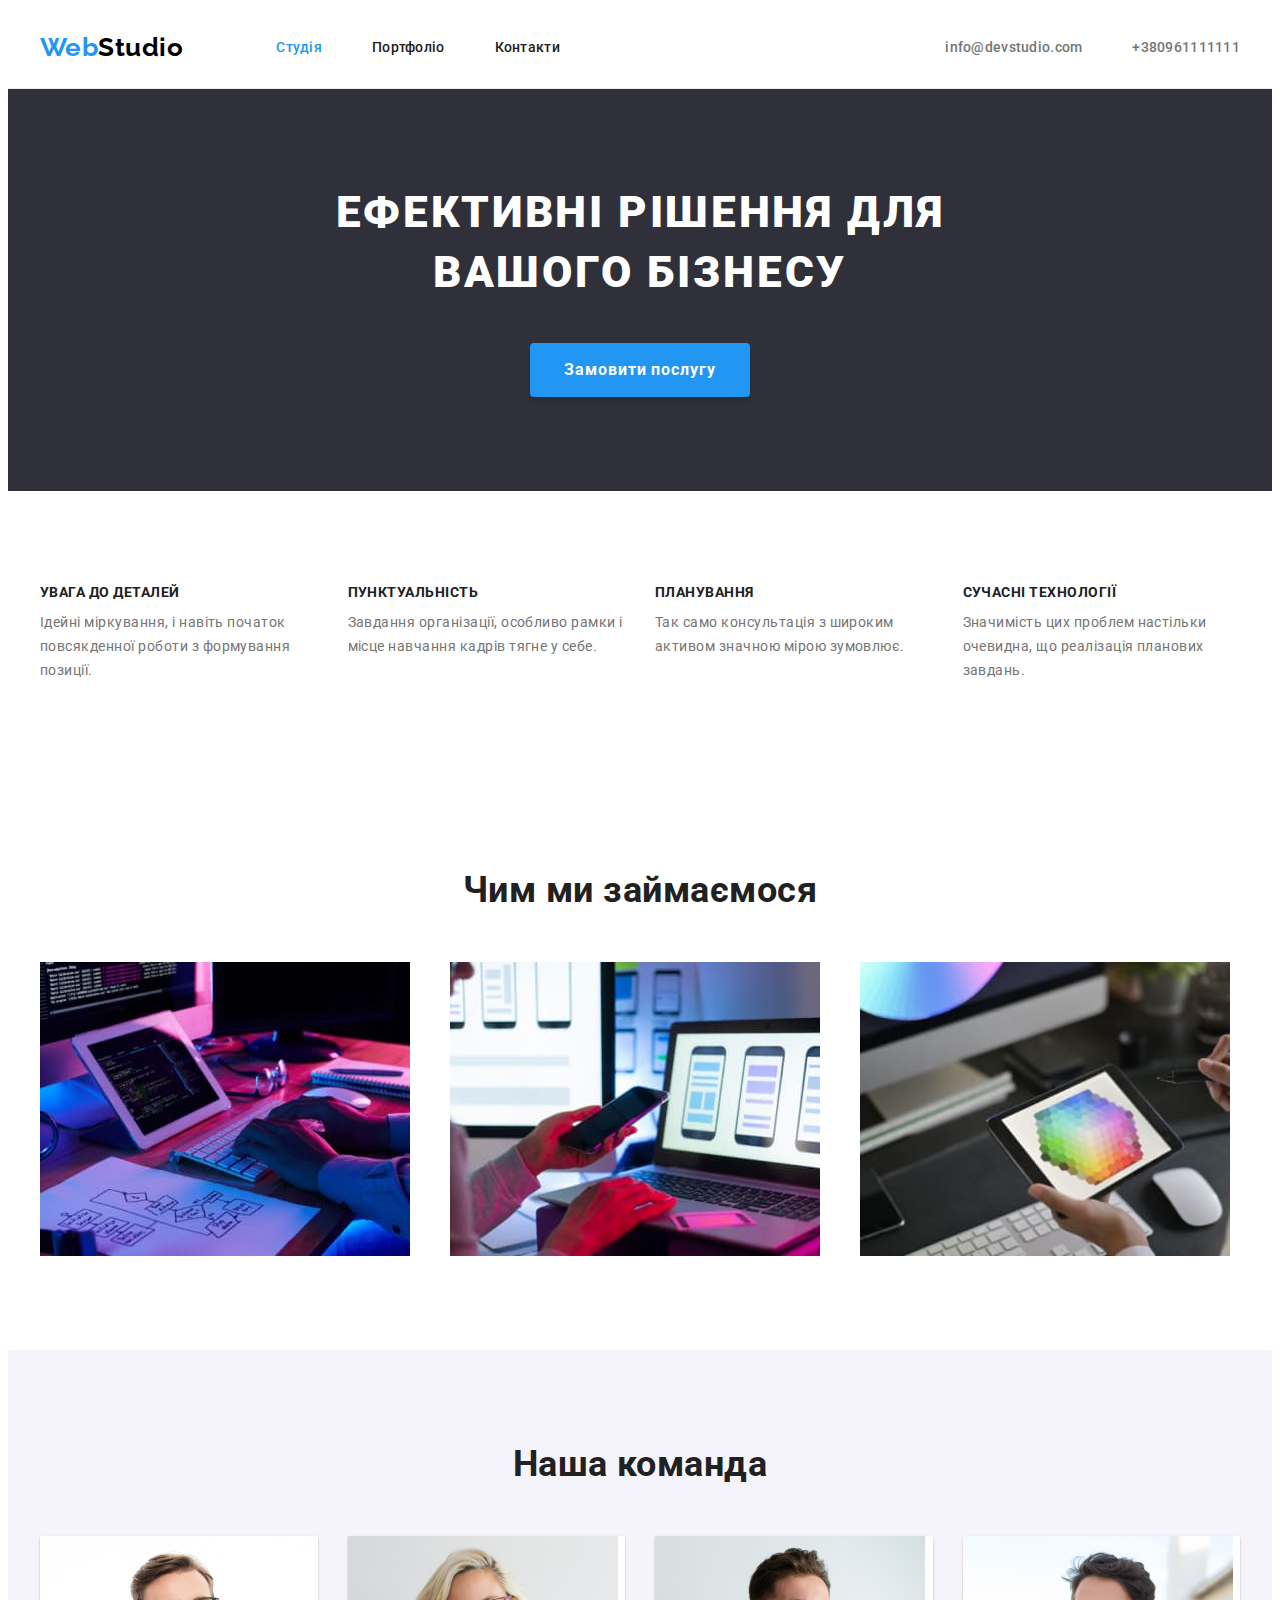
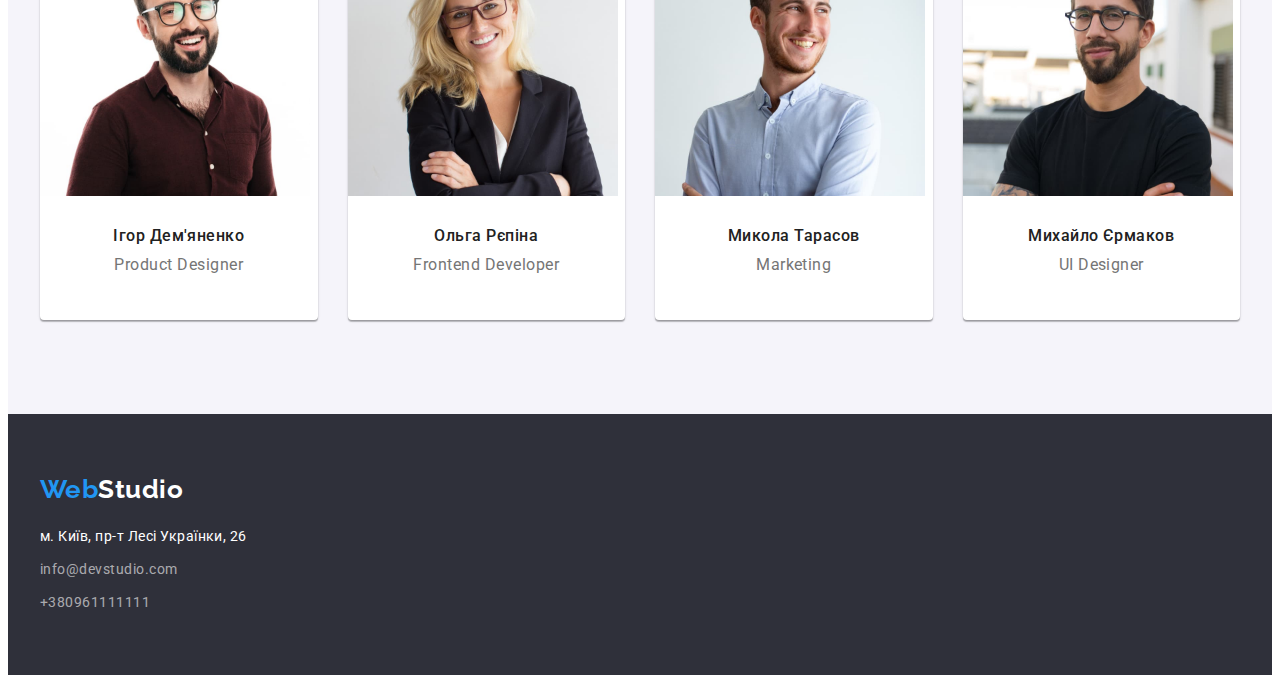
==== commit 17368daa: "ДОМАШКА 3 виправлена за ментором" ====
--- a/index.html
+++ b/index.html
@@ -38,7 +38,7 @@
      <!--головна частина-->
      <main>
     <!--секція №1-->
-        <section class = "hero">
+        <section class = "hero section">
             <div class="container"> 
             <h1 class = "hero-title">Ефективні рішення для <br>вашого бізнесу</h1>
             <button type="button" class = "hero-button"> Замовити послугу </button>
@@ -49,22 +49,27 @@
         <div class="container"> 
         <h2 class="section-title  visually-hidden"> Наші цінності </h2>
         <Ul class="section-list">
+
             <Li  class="section-item">
                 <h3 class = "title-name"> Увага до деталей </h3>
                 <p class="values"> Ідейні міркування, і навіть початок повсякденної роботи з формування позиції. </p>
             </Li>
+
             <Li  class="section-item">
                 <h3 class = "title-name"> Пунктуальність </h3>
                 <p class="values"> Завдання організації, особливо рамки і місце навчання кадрів тягне у себе. </p>
             </Li>
+
             <Li  class="section-item">
                 <h3 class = "title-name"> Планування </h3>
                 <p class="values"> Так само консультація з широким активом значною мірою зумовлює. </p>
             </Li>
+
             <Li  class="section-item">
                 <h3 class = "title-name"> Сучасні технології </h3>
                 <p class="values"> Значимість цих проблем настільки очевидна, що реалізація планових завдань. </p>
             </Li>
+            
         </Ul>
         </div>
         </section>
@@ -74,9 +79,9 @@
             <div class="container"> 
         <h2 class = "section-title">Чим ми займаємося </h2>
         <ul class="section-list">
-            <li  class="section-item"> <img src="./images/photo1.jpg" alt="Людина друкує на комп'ютері" width="370"> </li>
-            <li  class="section-item"><img src="./images/photo2.jpg" alt="Мобільний телефон в руці" width="370"></li>
-            <li  class="section-item"><img src="./images/photo3.jpg" alt="Планшет в руках" width="370"></li>
+            <li  class="section-image"> <img src="./images/photo1.jpg" alt="Людина друкує на комп'ютері" width="370"> </li>
+            <li  class="section-image"><img src="./images/photo2.jpg" alt="Мобільний телефон в руці" width="370"></li>
+            <li  class="section-image"><img src="./images/photo3.jpg" alt="Планшет в руках" width="370"></li>
         </ul>
         </div>
     </section>
@@ -86,39 +91,63 @@
         <div class = container> 
         <h2 class = "section-title"> Наша команда </h2>
         <Ul class ="section-list">
+
             <Li class= "team-item section-item">
+
                 <img class="team-photo" src="./images/ihor.jpg" alt="Ігор Дем'яненко" width="270">
+                
+                <div class="team-signature"> 
                 <h3 class = "team-member"> Ігор Дем'яненко</h3>
                 <p class = "team-profession" lang ="en">  Product Designer </p>
+                </div>
+
             </Li>
+
             <Li class="team-item section-item">
+
                 <img class="team-photo"  src="./images/olha.jpg" alt="Ольга Рєпіна" width="270">
+               
+                <div class="team-signature"> 
                 <h3 class = "team-member"> Ольга Рєпіна </h3>
                 <p class = "team-profession" lang ="en">  Frontend Developer </p>
+                </div>
+                
             </Li>
+
             <Li class="team-item section-item">
+
                 <img class="team-photo"  src="./images/mykola.jpg" alt="Микола Тарасов" width="270">
+                
+                <div class="team-signature"> 
                 <h3 class = "team-member"> Микола Тарасов </h3>
                 <p class = "team-profession" lang ="en"> Marketing </p>
+                </div>
             </Li>
+
             <Li class = "team-item section-item">
+               
                 <img class="team-photo" src="./images/mykhailo.jpg" alt="Михайло Єрмаков" width="270">
+               
+                <div class="team-signature"> 
                 <h3 class = "team-member"> Михайло Єрмаков </h3>
                 <p class = "team-profession" lang ="en">  UI Designer </p>
+                </div>
+
             </Li>
         </Ul>
         </div>
     </Section>
 </main>
  <!--підвал-->
-<footer>
+ 
+<footer class="footer">
     <div class="container"> 
     <a href=".index.html" class="logo logo-footer">
         <span class="logo-web">Web</span><span class="logo-studiofooter">Studio</span> </a>
     <address>
        <Ul>
-        <li><a class="address-list googlemap" href="https://goo.gl/maps/CPtrU1FHBa2aNyZL9" target="_blank" rel="noopener noreferrer nofollow"> м. Київ, пр-т Лесі Українки, 26</a></li>
-        <li> <a class="address-list email" href="mailto:info@devstudio.com"> info@devstudio.com </a> </li>
+        <li class="map"><a class="address-list googlemap " href="https://goo.gl/maps/CPtrU1FHBa2aNyZL9" target="_blank" rel="noopener noreferrer nofollow"> м. Київ, пр-т Лесі Українки, 26</a></li>
+        <li class="mailto"> <a class="address-list email" href="mailto:info@devstudio.com"> info@devstudio.com </a> </li>
         <li><a class="address-list phone" href="tel:+380961111111"> +380961111111</a> </li>
        </Ul>
       </address>
--- a/css/styles.css
+++ b/css/styles.css
@@ -76,24 +76,16 @@
 }
 
 .container {
-    width: 1170px;
+    width: 1200px;
     padding-left: 15px;
     padding-right: 15px;
 
     margin-left: auto;
     margin-right: auto;
 
-    
-
-    outline: 2px solid tomato;
-    
-
-}
-
-.section {
-    padding-top: 94px;
-    padding-bottom: 94px;
-}
+   
+}
+
 
 .header-list {
     display: flex;
@@ -207,18 +199,16 @@
 
     /* стилі головної сторінки */
 
+
 .hero {
 
-    outline: 2px solid tomato;
-
-    text-align: center;
+      text-align: center;
     background-color: #2F303A;
     
     }
 
 .hero-title {
 
-    padding-top: 200px;
     margin-top: 0;
     margin-bottom: 40px;
 
@@ -235,11 +225,12 @@
 
 .hero-button {
 
-    margin-bottom: 200px;
+    
     border-radius: 4px;
     box-shadow: 0px 4px 4px rgba(0, 0, 0, 0.15);
         padding: 10px 32px;
         min-width: 216px;
+        border-color: transparent;
       
 
     background-color: var(--text-accent-color);
@@ -273,14 +264,42 @@
     margin: -1px;
 }
 
+ .section {
+     padding-top: 94px;
+     padding-bottom: 94px;
+ }
+
+.section-list {
+    
+    display: flex;
+    flex-wrap: wrap;
+    
+}
+
+.section-item {
+
+    flex-basis: calc((100% - 90px) / 4);
+
+}
+
 .section-list .section-item + .section-item {
 
     margin-left: 30px;
 
 }
-
-
+ 
+.section-image {
+
+    flex-basis: calc((100% - 60px) / 3);
+}
+
+.section-list .section-image + .section-image {
+
+    margin-left: 30px;
+
+}
 .section-title {
+
     margin-bottom: 50px;
 
     color: var(--header-color);
@@ -303,11 +322,8 @@
     font-size: 14px;
     line-height: 1.14;
     text-transform: uppercase;
-}
-
-.section-list {
-    display: flex;
-
+
+    
 }
 
 .values {
@@ -316,13 +332,14 @@
     margin-bottom: 0;
     font-size: 14px;
     line-height: 1.71;
-}
-
-
+
+   
+}
 
 .team {
    background-color: var(--secondary-background-color); 
    
+   
 }
 
 .team-item {
@@ -334,12 +351,15 @@
         
 }
 
-.team-photo {
-    margin-bottom: 30px;
-}
+.team-signature {
+    padding-top: 30px;
+    padding-bottom: 30px;
+
+}
+
 
 .team-member {
-    margin-bottom: 10 px;
+    margin-bottom: 10px;
 
     color: var(--header-color);
 
@@ -350,8 +370,7 @@
 }
 
 .team-profession {
-    margin-bottom: 30px;
-
+    
     font-weight: 400;
     font-size: 16px;
     line-height: 1.19;
@@ -361,12 +380,12 @@
 
 .button-list {
     display: flex;
-    margin-top: 94px;
     margin-bottom: 50px;
     justify-content: center;
 
 }
 
+
 .button-list .button-item + .button-item {
     margin-left: 8px;
 }
@@ -374,32 +393,27 @@
 
 .portfolio-button {
 
+    border-color: transparent;
     border-radius: 4px;
     padding: 6px 22px;
     min-width: 73px;
 
-    background-color: var (--secondary-background-color);
+    background-color: var(--secondary-background-color);
     color: var(--header-color);
     font-family: inherit;
     font-weight: 500;
     font-size: 16px;
     line-height: 1.63;
-
-    cursor: pointer
+    cursor: pointer;
 }
 
 .portfolio-button:hover, .portfolio-button:focus {
-
-    padding: 6px 25px;
 
     background-color: var(--text-accent-color);
     color: var(--background-color);
    
 }
 
-.photo-background {
-    background-color: #EEEEEE;
-}
 
 
 .project-list {
@@ -428,7 +442,6 @@
     margin-top: 30px;
     
 
-    outline: 2px solid tomato;
 }
 
 .project {
@@ -438,11 +451,22 @@
 
 .project-image {
     margin-bottom: 20px;
+
+    background-color: #EEEEEE;
+
+}
+
+.project-border {
+
+    padding: 20px 24px;
+
+    border-right: 1px solid #EEEEEE;
+    border-bottom: 1px solid #EEEEEE;
+    border-left: 1px solid #EEEEEE;
 }
      
 .projects-title {
 
-    padding-left: 24px;
     margin-bottom: 4px;
 
     color: var(--header-color);
@@ -458,7 +482,6 @@
 .projects-filter {
 
     margin-bottom: 0;
-    padding-left: 24px;
     color: var(--paragraf-color);
 
        
@@ -471,8 +494,10 @@
 
 /* стилі футера */
 
-footer {
+.footer {
     background-color: #2F303A;
+    padding-top: 60px;
+    padding-bottom: 60px;
 }
 
 
@@ -483,6 +508,8 @@
     line-height: 1.71;
     text-decoration: none;
     list-style-type: none;
+  
+  
     }
 
 .adress-list:focus,
@@ -497,11 +524,21 @@
 
 .googlemap {
 
+    margin-top: 200px;
+    margin-bottom: 99px;
+    color: var(--background-color);
+
+    
+
+}
+.map {
+    margin-top: 20px;
     margin-bottom: 9px;
-    color: var(--background-color);
-
-}
-
+}
+
+.mailto {
+    margin-bottom: 9px;
+}
 .email {
 
     color: rgba(255, 255, 255, 0.6);
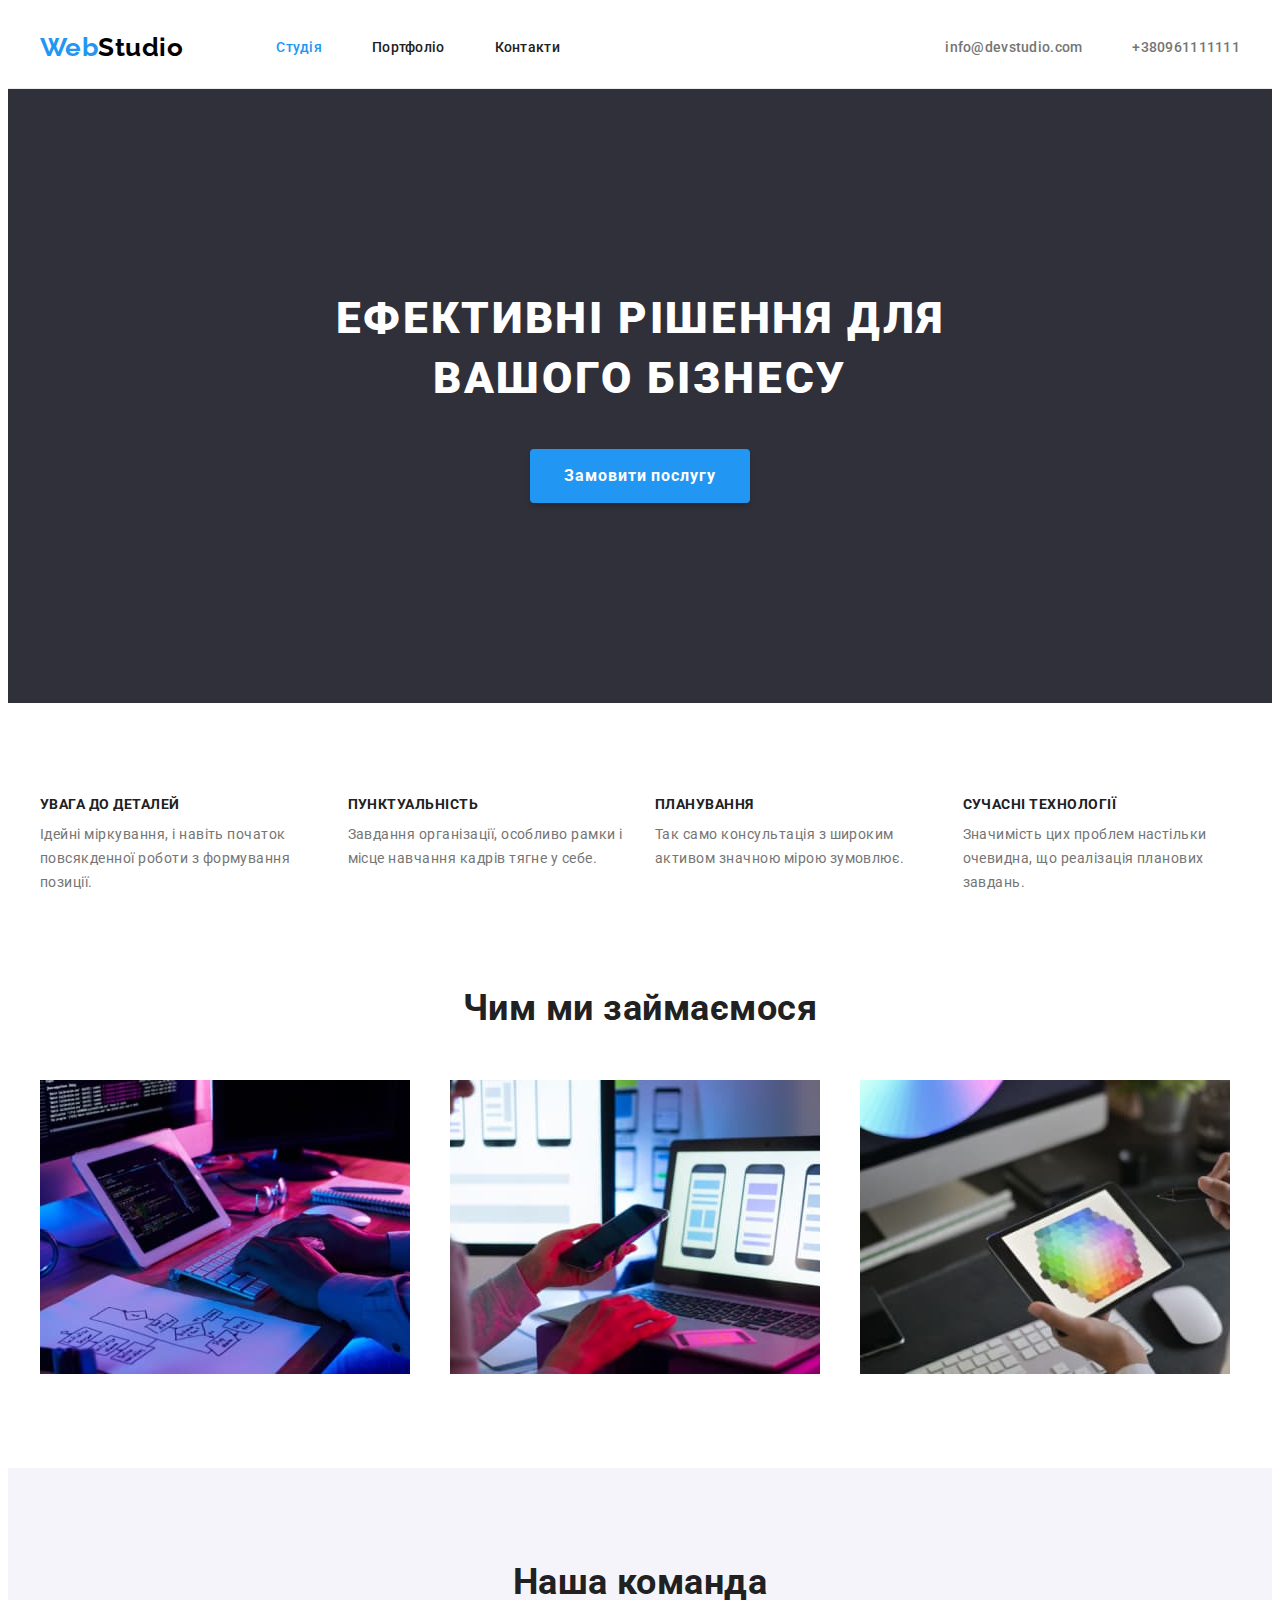
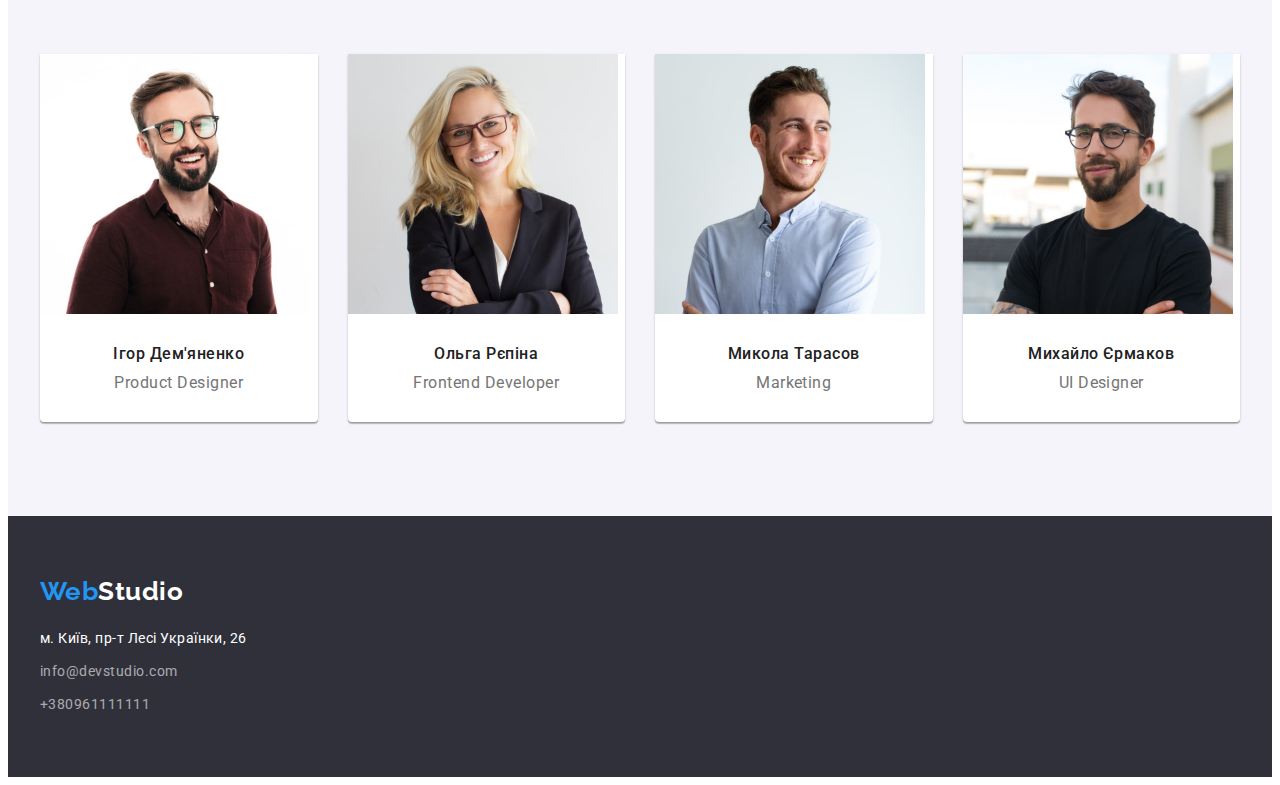
==== commit 22497043: "Домашка 3 Виправлена ще раз" ====
--- a/index.html
+++ b/index.html
@@ -38,7 +38,7 @@
      <!--головна частина-->
      <main>
     <!--секція №1-->
-        <section class = "hero section">
+        <section class = "hero">
             <div class="container"> 
             <h1 class = "hero-title">Ефективні рішення для <br>вашого бізнесу</h1>
             <button type="button" class = "hero-button"> Замовити послугу </button>
@@ -75,7 +75,7 @@
         </section>
 
       <!--секція №3-->
-        <section class="section"> 
+        <section class="section section-top"> 
             <div class="container"> 
         <h2 class = "section-title">Чим ми займаємося </h2>
         <ul class="section-list">
@@ -144,7 +144,7 @@
     <div class="container"> 
     <a href=".index.html" class="logo logo-footer">
         <span class="logo-web">Web</span><span class="logo-studiofooter">Studio</span> </a>
-    <address>
+    <address class="address">
        <Ul>
         <li class="map"><a class="address-list googlemap " href="https://goo.gl/maps/CPtrU1FHBa2aNyZL9" target="_blank" rel="noopener noreferrer nofollow"> м. Київ, пр-т Лесі Українки, 26</a></li>
         <li class="mailto"> <a class="address-list email" href="mailto:info@devstudio.com"> info@devstudio.com </a> </li>
--- a/css/styles.css
+++ b/css/styles.css
@@ -202,8 +202,13 @@
 
 .hero {
 
-      text-align: center;
+    padding-top: 200px;
+    padding-bottom: 200px;
+
+    text-align: center;
     background-color: #2F303A;
+
+   
     
     }
 
@@ -269,6 +274,10 @@
      padding-bottom: 94px;
  }
 
+ .section-top {
+    padding-top: 0;
+ }
+
 .section-list {
     
     display: flex;
@@ -370,6 +379,8 @@
 }
 
 .team-profession {
+
+    margin-bottom: 0;
     
     font-weight: 400;
     font-size: 16px;
@@ -428,9 +439,7 @@
 
     margin-top: -30px;
     margin-left: -30px;
-    margin-bottom: 94px;
-
-    
+       
     
 }
 
@@ -500,6 +509,9 @@
     padding-bottom: 60px;
 }
 
+.address {
+    margin-top: 20px;
+}
 
 .address-list {
 
@@ -524,15 +536,13 @@
 
 .googlemap {
 
-    margin-top: 200px;
-    margin-bottom: 99px;
+   
     color: var(--background-color);
-
-    
-
-}
+    
+}
+
 .map {
-    margin-top: 20px;
+  
     margin-bottom: 9px;
 }
 
